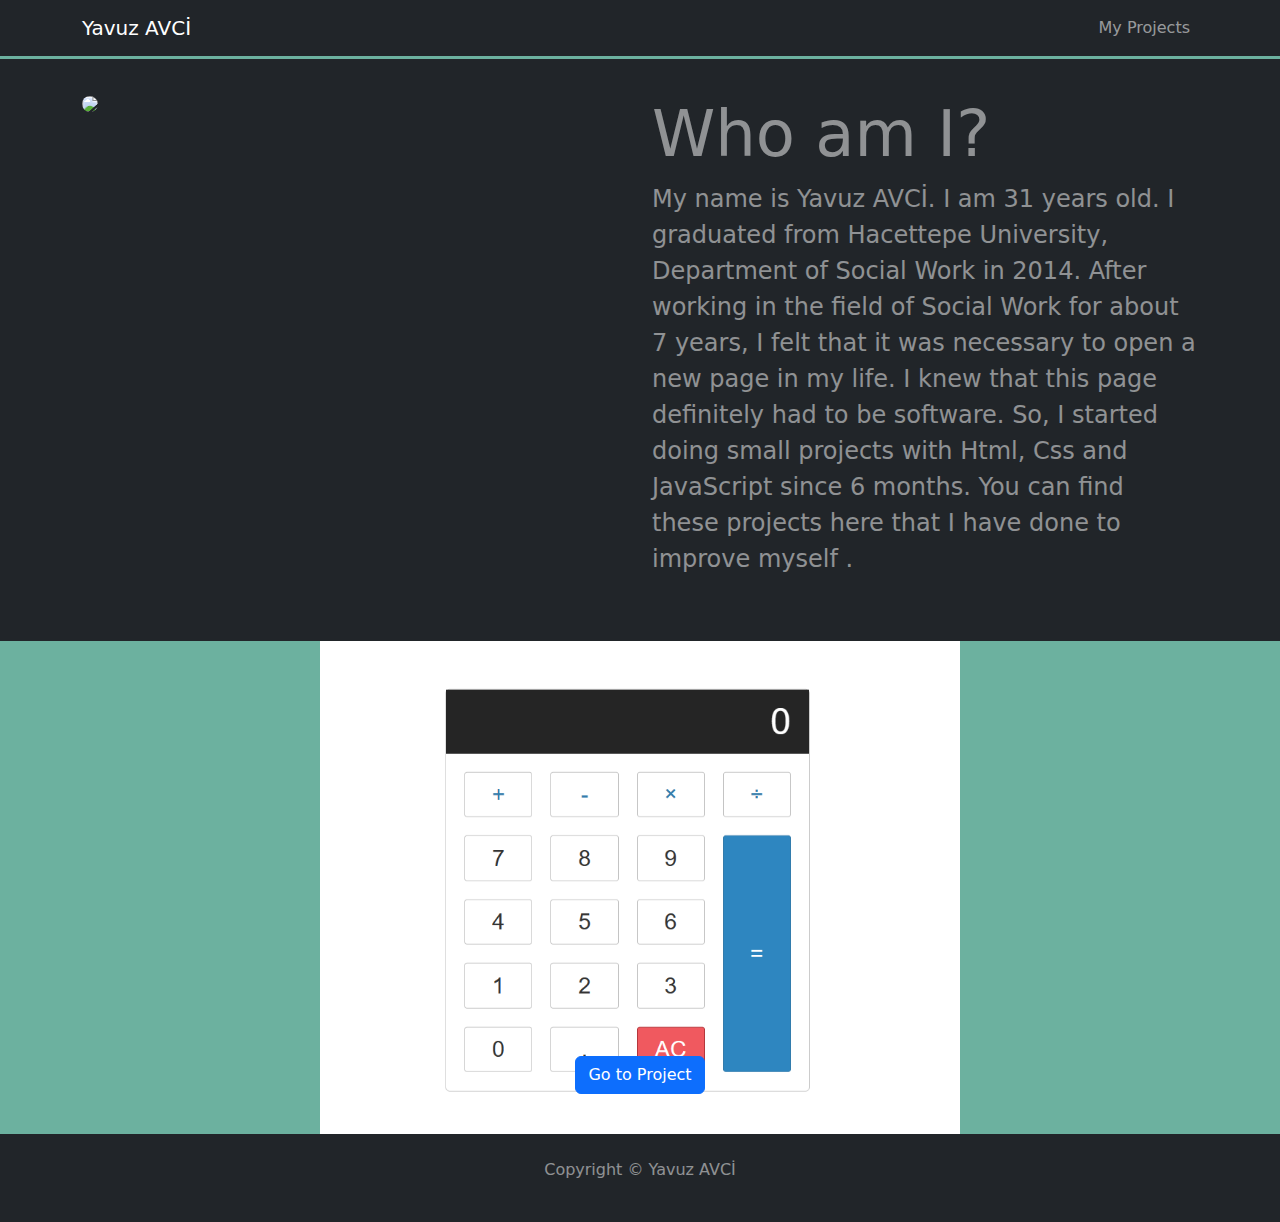
==== index.html @ d1cd1c61 "page created" ====
<!DOCTYPE html>
<html lang="en">

<head>
    <meta charset="UTF-8">
    <meta http-equiv="X-UA-Compatible" content="IE=edge">
    <meta name="viewport" content="width=device-width, initial-scale=1.0">
    <title>Yavuz AVCİ</title>
    <link rel="stylesheet" href="./assets/main.css">
    <link rel="stylesheet" href="./assets/bootstrap/css/bootstrap.min.css">
</head>

<body data-bs-spy="scroll" data-bs-target=".navbar" data-bs-offset="200">
    <nav class="navbar navbar-expand-md navbar-dark bg-dark fixed-top">
        <div class="container">
            <a href="#" class="navbar-brand">Yavuz AVCİ</a>
            <button class="navbar-toggler" data-bs-target="#navbarCollapse" data-bs-toggle="collapse">
                <span class="navbar-toggler-icon"></span>
            </button>
            <div class="collapse navbar-collapse" id="navbarCollapse">
                <ul class="navbar-nav ms-auto">
                    <li class="nav-item">
                        <a href="#myProjects" class="nav-link">My Projects</a>
                    </li>
                </ul>
            </div>
        </div>
    </nav>
    <section id="header" class="bg-dark text-muted py-5">
        <div class="container mt-5 text-white-50">
            <div class="row">
                <div class="col-md-6">
                    <img src="./assets/img/IMG_0685.JPG" class="img-fluid mb-3 rounded-circle">
                </div>
                <div class="col-md-6">
                    <h3 class="display-3">Who am I?</h3>
                    <p class=fs-4>My name is Yavuz AVCİ. I am 31 years old. I graduated from
                        Hacettepe
                        University, Department
                        of Social Work in 2014.
                        After working in the field of Social Work for about 7 years, I felt that it was
                        necessary to
                        open a new page in my life.
                        I knew that this page definitely had to be software. So, I started doing small
                        projects
                        with
                        Html, Css and JavaScript since 6 months. You can find these projects here that I
                        have
                        done
                        to improve myself .</p>
                </div>
            </div>
        </div>
    </section>

    <section id="carousel">
        <div id="carouselExampleCaptions" class="carousel slide w-50 mx-auto">
            <div class="carousel-indicators">
                <button type="button" data-bs-target="#carouselExampleCaptions" data-bs-slide-to="0" class="active"
                    aria-current="true" aria-label="Slide 1"></button>
                <button type="button" data-bs-target="#carouselExampleCaptions" data-bs-slide-to="1"
                    aria-label="Slide 2"></button>
                <button type="button" data-bs-target="#carouselExampleCaptions" data-bs-slide-to="2"
                    aria-label="Slide 3"></button>
            </div>
            <div class="carousel-inner">
                <div class="carousel-item active">
                    <img src="/assets/img/Calculator.png" class="d-block w-100" alt="...">
                    <div class="carousel-caption d-none d-md-block">
                        <a href="./projects/Calculator App/index.html" class="btn btn-primary">Go to Project</a>
                    </div>
                </div>
                <div class="carousel-item">
                    <img src="/assets/img/cinema.png" class="d-block w-100" alt="...">
                    <div class="carousel-caption d-none d-md-block">
                        <a href="./projects/Cinema Ticket Booking App/index.html" class="btn btn-primary">Go to
                            Project</a>
                    </div>
                </div>
                <div class="carousel-item">
                    <img src="/assets/img/Slider app.png" class="d-block w-100" alt="...">
                    <div class="carousel-caption d-none d-md-block">
                        <a href="./projects/Slider App/index.html" class="btn btn-primary">Go to
                            Project</a>
                    </div>
                </div>
                <div class="carousel-item">
                    <img src="/assets/img/Todo.png" class="d-block w-100" alt="...">
                    <div class="carousel-caption d-none d-md-block">
                        <a href="./projects/ToDoApp/index.html" class="btn btn-primary">Go to
                            Project</a>
                    </div>
                </div>
                <div class="carousel-item">
                    <img src="/assets/img/Course 2.png" class="d-block w-100" alt="...">
                    <div class="carousel-caption d-none d-md-block">
                        <a href="./projects/Course App/index.html" class="btn btn-primary">Go to
                            Project</a>
                    </div>
                </div>
                <div class="carousel-item">
                    <img src="/assets/img/Quiz App.png" class="d-block w-100" alt="...">
                    <div class="carousel-caption d-none d-md-block">
                        <a href="./projects/Quiz App/index.html" class="btn btn-primary">Go to
                            Project</a>
                    </div>
                </div>
            </div>
            <button class="carousel-control-prev" type="button" data-bs-target="#carouselExampleCaptions"
                data-bs-slide="prev">
                <span class="carousel-control-prev-icon" aria-hidden="true"></span>
                <span class="visually-hidden">Previous</span>
            </button>
            <button class="carousel-control-next" type="button" data-bs-target="#carouselExampleCaptions"
                data-bs-slide="next">
                <span class="carousel-control-next-icon" aria-hidden="true"></span>
                <span class="visually-hidden">Next</span>
            </button>
        </div>
    </section>

    <!-- <section id="carouselExampleDark">
        <div class="carousel slide w-50 carousel-dark carousel-fade mx-auto" data-bs-ride="carousel" id="slider1">
            <ol class="carousel-indicators">
                <li data-bs-target="#slider1" data-bs-slide-to="0" class="active"></li>
                <li data-bs-target="#slider1" data-bs-slide-to="1"></li>
                <li data-bs-target="#slider1" data-bs-slide-to="2"></li>
                <li data-bs-target="#slider1" data-bs-slide-to="3"></li>
            </ol>
            <div class="carousel-inner">
                <div class="carousel-item active" data-bs-interval="10000">
                    <img src="./assets/img/Quiz App.png" class="d-block w-100" alt="...">
                    <div class="carousel-caption d-none d-md-block">
                        <a href="./projects/Quiz App/index.html" class="btn btn-primary">Go to Project</a>
                    </div>
                </div>
                <div class="carousel-item" data-bs-interval="2000">
                    <img src="./assets/img/Course 2.png" class="d-block w-100" alt="...">
                    <div class="carousel-caption d-none d-md-block">
                        <a href="./projects/Course App/index.html" class="btn btn-primary">Go to Project</a>
                    </div>
                </div>
                <div class="carousel-item" data-bs-interval="2000">
                    <img src="./assets/img/Slider app.png" class="d-block w-100" alt="...">
                    <div class="carousel-caption d-none d-md-block">
                        <a href="./projects/Slider App/index.html" class="btn btn-primary">Go to Project</a>
                    </div>
                </div>
                <div class="carousel-item" data-bs-interval="2000">
                    <img src="./assets/img/Calculator.png" class="d-block w-100" alt="...">
                    <div class="carousel-caption d-none d-md-block">
                        <a href="./projects/Calculator App/index.html" class="btn btn-primary">Go to Project</a>
                    </div>
                </div>
                <div class="carousel-item" data-bs-interval="2000">
                    <img src="./assets/img/cinema.png" class="d-block w-100" alt="...">
                    <div class="carousel-caption d-none d-md-block">
                        <a href="./projects/Cinema Ticket Booking App/index.html" class="btn btn-primary">Go to
                            Project</a>
                    </div>
                </div>
                <div class="carousel-item" data-bs-interval="2000">
                    <img src="./assets/img/Todo.png" class="d-block w-100" alt="...">
                    <div class="carousel-caption d-none d-md-block">
                        <a href="./projects/ToDoApp/index.html" class="btn btn-primary">Go to
                            Project</a>
                    </div>
                </div>
            </div>
            <a href="#slider1" class="carousel-control-prev" data-bs-slide="prev">
                <span class="carousel-control-prev-icon"></span>
            </a>
            <a href="#slider1" class="carousel-control-next" data-bs-slide="next">
                <span class="carousel-control-next-icon"></span>
            </a>
        </div>

    </section> -->

    <footer id="footer" class="text-center py-4 bg-dark text-white-50">
        <div class="container">
            <div class="row">
                <div class="col">
                    <p>Copyright &copy;
                        <span>Yavuz AVCİ</span>
                    </p>
                </div>
            </div>
        </div>
    </footer>


    <script src="./assets/script.js"></script>
    <script src="./assets/bootstrap/js/bootstrap.bundle.min.js"></script>
</body>

</html>
---- assets/main.css ----
* {
    margin: 0;
    padding: 0;
    box-sizing: border-box;
}


nav {
    /* background-color: #6CB19F; */
    border-bottom: #6CB19F 3px solid;
}

#header {
    /* background-color: #6CB19F; */
}

#carousel {
    background-color: #6CB19F;
    /* background-color: rgba(red, green, blue, alpha); */

}
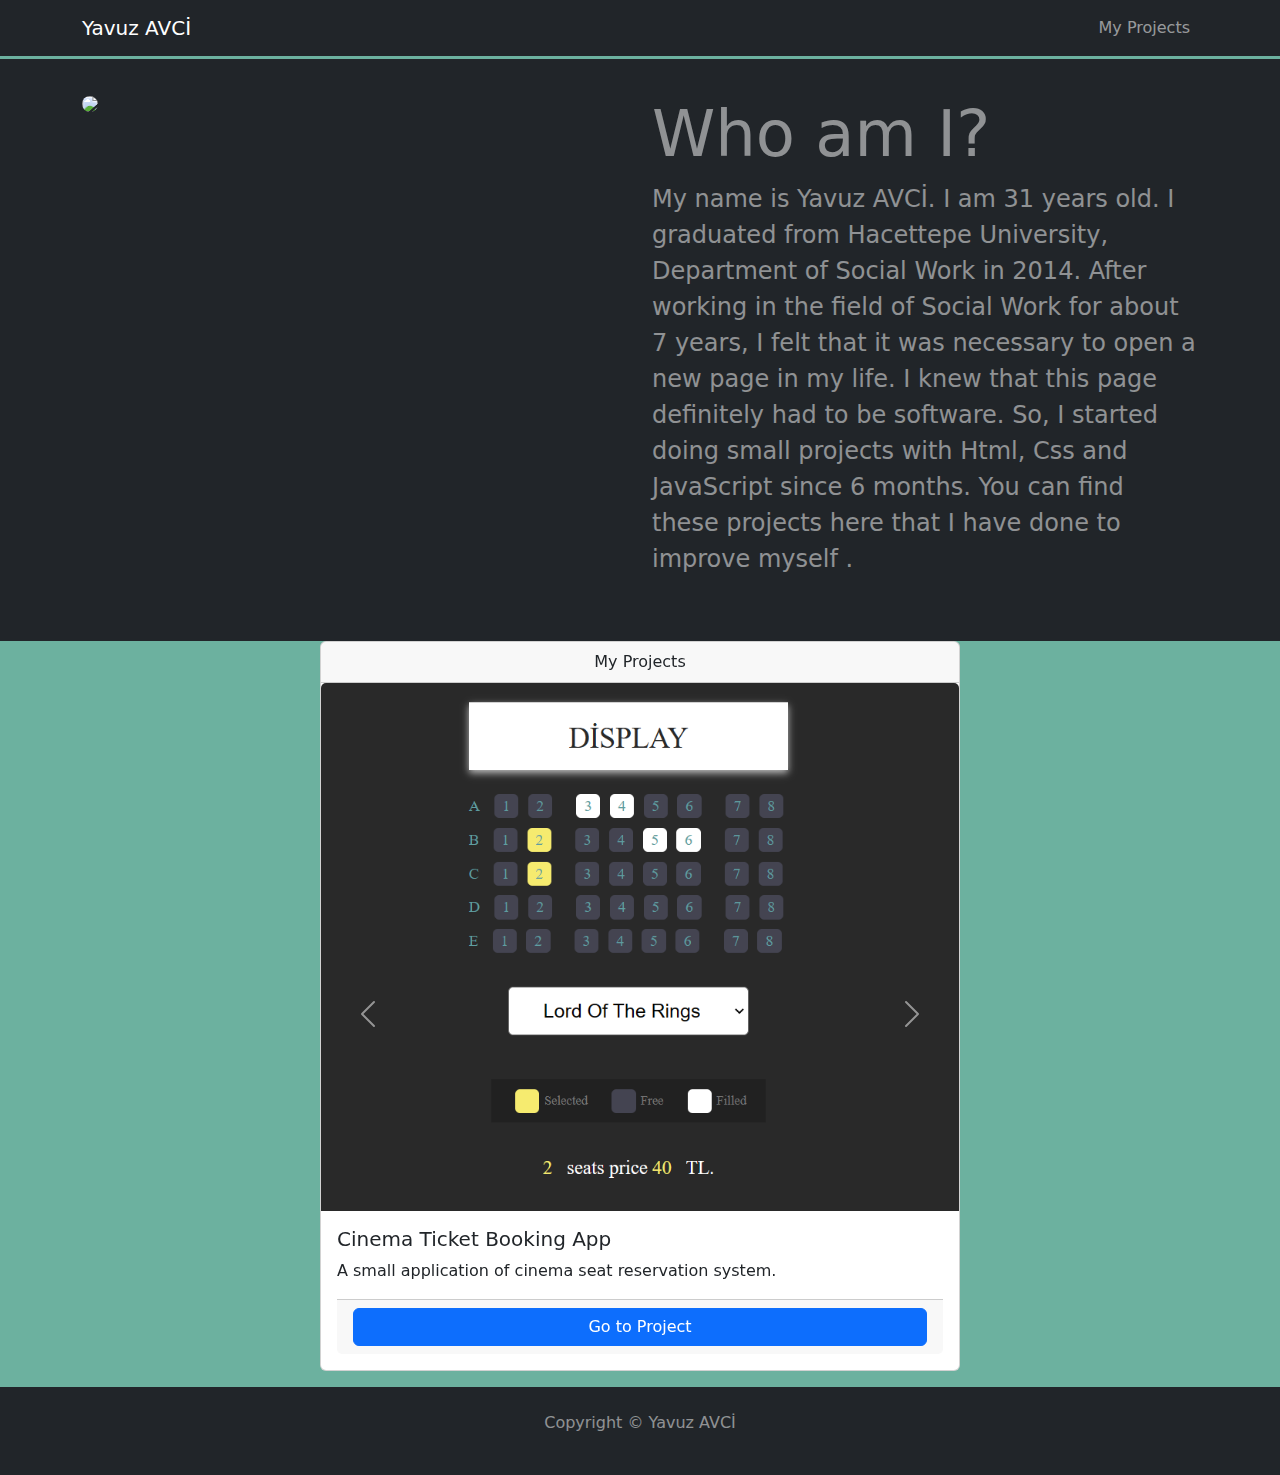
==== commit 73d38873: "slider is updated" ====
--- a/index.html
+++ b/index.html
@@ -65,44 +65,107 @@
             </div>
             <div class="carousel-inner">
                 <div class="carousel-item active">
-                    <img src="/assets/img/Calculator.png" class="d-block w-100" alt="...">
-                    <div class="carousel-caption d-none d-md-block">
-                        <a href="./projects/Calculator App/index.html" class="btn btn-primary">Go to Project</a>
+                    <div class="card mb-3">
+                        <div class="card-header text-center">
+                            My Projects
+                        </div>
+                        <img src="/assets/img/cinema.png" class="card-img-top" alt="...">
+                        <div class="card-body">
+                            <h5 class="card-title">Cinema Ticket Booking App</h5>
+                            <p class="card-text">A small application of cinema seat reservation system.</p>
+                            <div class="card-footer">
+                                <a href="./projects/Cinema Ticket Booking App/index.html"
+                                    class="btn btn-primary d-block" target="_blank">Go to
+                                    Project</a>
+                            </div>
+                        </div>
                     </div>
                 </div>
                 <div class="carousel-item">
-                    <img src="/assets/img/cinema.png" class="d-block w-100" alt="...">
-                    <div class="carousel-caption d-none d-md-block">
-                        <a href="./projects/Cinema Ticket Booking App/index.html" class="btn btn-primary">Go to
-                            Project</a>
+                    <div class="card mb-3">
+                        <div class="card-header text-center">
+                            My Projects
+                        </div>
+                        <img src="/assets/img/Calculator.png" class="card-img-top" alt="...">
+                        <div class="card-body">
+                            <h5 class="card-title">Calculator App</h5>
+                            <p class="card-text">This is a calculator that you can use easily.</p>
+                            <div class="card-footer">
+                                <a href="./projects/Calculator App/index.html" class="btn btn-primary d-block"
+                                    target="_blank">Go to
+                                    Project</a>
+                            </div>
+                        </div>
                     </div>
                 </div>
-                <div class="carousel-item">
-                    <img src="/assets/img/Slider app.png" class="d-block w-100" alt="...">
-                    <div class="carousel-caption d-none d-md-block">
-                        <a href="./projects/Slider App/index.html" class="btn btn-primary">Go to
-                            Project</a>
+                <div class="carousel-item ">
+                    <div class="card mb-3">
+                        <div class="card-header text-center">
+                            My Projects
+                        </div>
+                        <img src="/assets/img/Todo.png" class="card-img-top" alt="...">
+                        <div class="card-body">
+                            <h5 class="card-title">ToDo App</h5>
+                            <p class="card-text">Items are added to the task list and deleted. Also these items are
+                                saved in local storage.</p>
+                            <div class="card-footer">
+                                <a href="./projects/ToDoApp/index.html" class="btn btn-primary d-block"
+                                    target="_blank">Go to
+                                    Project</a>
+                            </div>
+                        </div>
                     </div>
                 </div>
-                <div class="carousel-item">
-                    <img src="/assets/img/Todo.png" class="d-block w-100" alt="...">
-                    <div class="carousel-caption d-none d-md-block">
-                        <a href="./projects/ToDoApp/index.html" class="btn btn-primary">Go to
-                            Project</a>
+                <div class="carousel-item ">
+                    <div class="card mb-3">
+                        <div class="card-header text-center">
+                            My Projects
+                        </div>
+                        <img src="/assets/img/Course 2.png" class="card-img-top" alt="...">
+                        <div class="card-body">
+                            <h5 class="card-title">Course App</h5>
+                            <p class="card-text">This is a course enrollment program. Course informations are uploaded
+                                to the system, kept in localstorage, if you want can be delete.</p>
+                            <div class="card-footer">
+                                <a href="./projects/Course App/index.html" class="btn btn-primary d-block"
+                                    target="_blank">Go to
+                                    Project</a>
+                            </div>
+                        </div>
                     </div>
                 </div>
-                <div class="carousel-item">
-                    <img src="/assets/img/Course 2.png" class="d-block w-100" alt="...">
-                    <div class="carousel-caption d-none d-md-block">
-                        <a href="./projects/Course App/index.html" class="btn btn-primary">Go to
-                            Project</a>
+                <div class="carousel-item ">
+                    <div class="card mb-3">
+                        <div class="card-header text-center">
+                            My Projects
+                        </div>
+                        <img src="/assets/img/Quiz App.png" class="card-img-top" alt="...">
+                        <div class="card-body">
+                            <h5 class="card-title">Quiz App</h5>
+                            <p class="card-text">A simple quiz app. Let's see how many questions you will know.</p>
+                            <div class="card-footer">
+                                <a href="./projects/Calculator App/index.html" class="btn btn-primary d-block"
+                                    target="_blank">Go to
+                                    Project</a>
+                            </div>
+                        </div>
                     </div>
                 </div>
-                <div class="carousel-item">
-                    <img src="/assets/img/Quiz App.png" class="d-block w-100" alt="...">
-                    <div class="carousel-caption d-none d-md-block">
-                        <a href="./projects/Quiz App/index.html" class="btn btn-primary">Go to
-                            Project</a>
+                <div class="carousel-item ">
+                    <div class="card mb-3">
+                        <div class="card-header text-center">
+                            My Projects
+                        </div>
+                        <img src="/assets/img/Slider app.png" class="card-img-top" alt="...">
+                        <div class="card-body">
+                            <h5 class="card-title">Slider App</h5>
+                            <p class="card-text">This app working slider application dynamically. </p>
+                            <div class="card-footer">
+                                <a href="./projects/Slider App/index.html" class="btn btn-primary d-block"
+                                    target="_blank">Go to
+                                    Project</a>
+                            </div>
+                        </div>
                     </div>
                 </div>
             </div>
@@ -118,65 +181,6 @@
             </button>
         </div>
     </section>
-
-    <!-- <section id="carouselExampleDark">
-        <div class="carousel slide w-50 carousel-dark carousel-fade mx-auto" data-bs-ride="carousel" id="slider1">
-            <ol class="carousel-indicators">
-                <li data-bs-target="#slider1" data-bs-slide-to="0" class="active"></li>
-                <li data-bs-target="#slider1" data-bs-slide-to="1"></li>
-                <li data-bs-target="#slider1" data-bs-slide-to="2"></li>
-                <li data-bs-target="#slider1" data-bs-slide-to="3"></li>
-            </ol>
-            <div class="carousel-inner">
-                <div class="carousel-item active" data-bs-interval="10000">
-                    <img src="./assets/img/Quiz App.png" class="d-block w-100" alt="...">
-                    <div class="carousel-caption d-none d-md-block">
-                        <a href="./projects/Quiz App/index.html" class="btn btn-primary">Go to Project</a>
-                    </div>
-                </div>
-                <div class="carousel-item" data-bs-interval="2000">
-                    <img src="./assets/img/Course 2.png" class="d-block w-100" alt="...">
-                    <div class="carousel-caption d-none d-md-block">
-                        <a href="./projects/Course App/index.html" class="btn btn-primary">Go to Project</a>
-                    </div>
-                </div>
-                <div class="carousel-item" data-bs-interval="2000">
-                    <img src="./assets/img/Slider app.png" class="d-block w-100" alt="...">
-                    <div class="carousel-caption d-none d-md-block">
-                        <a href="./projects/Slider App/index.html" class="btn btn-primary">Go to Project</a>
-                    </div>
-                </div>
-                <div class="carousel-item" data-bs-interval="2000">
-                    <img src="./assets/img/Calculator.png" class="d-block w-100" alt="...">
-                    <div class="carousel-caption d-none d-md-block">
-                        <a href="./projects/Calculator App/index.html" class="btn btn-primary">Go to Project</a>
-                    </div>
-                </div>
-                <div class="carousel-item" data-bs-interval="2000">
-                    <img src="./assets/img/cinema.png" class="d-block w-100" alt="...">
-                    <div class="carousel-caption d-none d-md-block">
-                        <a href="./projects/Cinema Ticket Booking App/index.html" class="btn btn-primary">Go to
-                            Project</a>
-                    </div>
-                </div>
-                <div class="carousel-item" data-bs-interval="2000">
-                    <img src="./assets/img/Todo.png" class="d-block w-100" alt="...">
-                    <div class="carousel-caption d-none d-md-block">
-                        <a href="./projects/ToDoApp/index.html" class="btn btn-primary">Go to
-                            Project</a>
-                    </div>
-                </div>
-            </div>
-            <a href="#slider1" class="carousel-control-prev" data-bs-slide="prev">
-                <span class="carousel-control-prev-icon"></span>
-            </a>
-            <a href="#slider1" class="carousel-control-next" data-bs-slide="next">
-                <span class="carousel-control-next-icon"></span>
-            </a>
-        </div>
-
-    </section> -->
-
     <footer id="footer" class="text-center py-4 bg-dark text-white-50">
         <div class="container">
             <div class="row">
@@ -188,8 +192,6 @@
             </div>
         </div>
     </footer>
-
-
     <script src="./assets/script.js"></script>
     <script src="./assets/bootstrap/js/bootstrap.bundle.min.js"></script>
 </body>
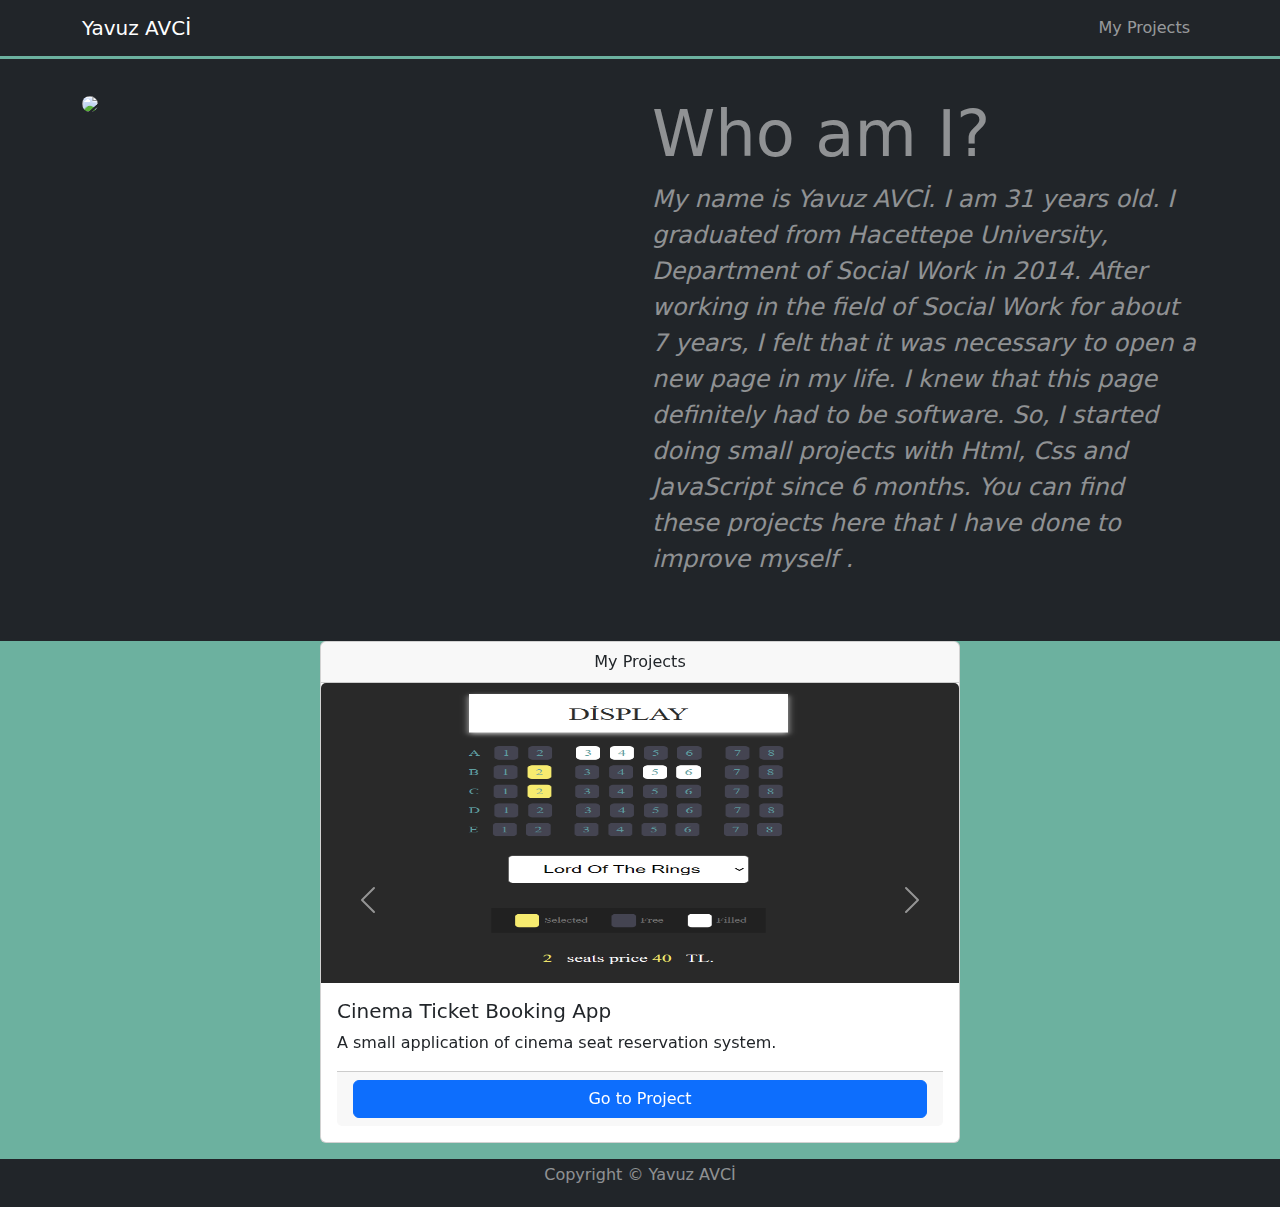
==== commit a566987c: "new arragement" ====
--- a/index.html
+++ b/index.html
@@ -20,7 +20,7 @@
             <div class="collapse navbar-collapse" id="navbarCollapse">
                 <ul class="navbar-nav ms-auto">
                     <li class="nav-item">
-                        <a href="#myProjects" class="nav-link">My Projects</a>
+                        <a href="#carousel" class="nav-link">My Projects</a>
                     </li>
                 </ul>
             </div>
@@ -34,7 +34,7 @@
                 </div>
                 <div class="col-md-6">
                     <h3 class="display-3">Who am I?</h3>
-                    <p class=fs-4>My name is Yavuz AVCİ. I am 31 years old. I graduated from
+                    <p class="fs-4 fst-italic">My name is Yavuz AVCİ. I am 31 years old. I graduated from
                         Hacettepe
                         University, Department
                         of Social Work in 2014.
@@ -55,21 +55,13 @@
 
     <section id="carousel">
         <div id="carouselExampleCaptions" class="carousel slide w-50 mx-auto">
-            <div class="carousel-indicators">
-                <button type="button" data-bs-target="#carouselExampleCaptions" data-bs-slide-to="0" class="active"
-                    aria-current="true" aria-label="Slide 1"></button>
-                <button type="button" data-bs-target="#carouselExampleCaptions" data-bs-slide-to="1"
-                    aria-label="Slide 2"></button>
-                <button type="button" data-bs-target="#carouselExampleCaptions" data-bs-slide-to="2"
-                    aria-label="Slide 3"></button>
-            </div>
             <div class="carousel-inner">
                 <div class="carousel-item active">
                     <div class="card mb-3">
                         <div class="card-header text-center">
                             My Projects
                         </div>
-                        <img src="/assets/img/cinema.png" class="card-img-top" alt="...">
+                        <img src="./assets/img/cinema.png" class="card-img-top img-fluid" alt="...">
                         <div class="card-body">
                             <h5 class="card-title">Cinema Ticket Booking App</h5>
                             <p class="card-text">A small application of cinema seat reservation system.</p>
@@ -86,7 +78,7 @@
                         <div class="card-header text-center">
                             My Projects
                         </div>
-                        <img src="/assets/img/Calculator.png" class="card-img-top" alt="...">
+                        <img src="./assets/img/calculator.png" class="card-img-top img-fluid" alt="...">
                         <div class="card-body">
                             <h5 class="card-title">Calculator App</h5>
                             <p class="card-text">This is a calculator that you can use easily.</p>
@@ -103,7 +95,7 @@
                         <div class="card-header text-center">
                             My Projects
                         </div>
-                        <img src="/assets/img/Todo.png" class="card-img-top" alt="...">
+                        <img src="./assets/img/toDo.png" class="card-img-top img-fluid" alt="...">
                         <div class="card-body">
                             <h5 class="card-title">ToDo App</h5>
                             <p class="card-text">Items are added to the task list and deleted. Also these items are
@@ -121,7 +113,7 @@
                         <div class="card-header text-center">
                             My Projects
                         </div>
-                        <img src="/assets/img/Course 2.png" class="card-img-top" alt="...">
+                        <img src="./assets/img/course.png" class="card-img-top img-fluid" alt="...">
                         <div class="card-body">
                             <h5 class="card-title">Course App</h5>
                             <p class="card-text">This is a course enrollment program. Course informations are uploaded
@@ -139,29 +131,47 @@
                         <div class="card-header text-center">
                             My Projects
                         </div>
-                        <img src="/assets/img/Quiz App.png" class="card-img-top" alt="...">
+                        <img src="./assets/img/quiz.png" class="card-img-top img-fluid" alt="...">
                         <div class="card-body">
                             <h5 class="card-title">Quiz App</h5>
                             <p class="card-text">A simple quiz app. Let's see how many questions you will know.</p>
                             <div class="card-footer">
-                                <a href="./projects/Calculator App/index.html" class="btn btn-primary d-block"
-                                    target="_blank">Go to
-                                    Project</a>
-                            </div>
-                        </div>
-                    </div>
-                </div>
-                <div class="carousel-item ">
-                    <div class="card mb-3">
-                        <div class="card-header text-center">
-                            My Projects
-                        </div>
-                        <img src="/assets/img/Slider app.png" class="card-img-top" alt="...">
+                                <a href="./projects/Quiz App/index.html" class="btn btn-primary d-block"
+                                    target="_blank">Go to
+                                    Project</a>
+                            </div>
+                        </div>
+                    </div>
+                </div>
+                <div class="carousel-item ">
+                    <div class="card mb-3">
+                        <div class="card-header text-center">
+                            My Projects
+                        </div>
+                        <img src="./assets/img/slider app.png" class="card-img-top img-fluid" alt="...">
                         <div class="card-body">
                             <h5 class="card-title">Slider App</h5>
                             <p class="card-text">This app working slider application dynamically. </p>
                             <div class="card-footer">
                                 <a href="./projects/Slider App/index.html" class="btn btn-primary d-block"
+                                    target="_blank">Go to
+                                    Project</a>
+                            </div>
+                        </div>
+                    </div>
+                </div>
+                <div class="carousel-item ">
+                    <div class="card mb-3">
+                        <div class="card-header text-center">
+                            My Projects
+                        </div>
+                        <img src="./assets/img/game.png" class="card-img-top img-fluid" alt="...">
+                        <div class="card-body">
+                            <h5 class="card-title">Hangman</h5>
+                            <p class="card-text">This is my first game project. If you can guess the word correctly, you
+                                can avoid being hanged. </p>
+                            <div class="card-footer">
+                                <a href="./projects/Simple Game  App/index.html" class="btn btn-primary d-block"
                                     target="_blank">Go to
                                     Project</a>
                             </div>
@@ -181,7 +191,8 @@
             </button>
         </div>
     </section>
-    <footer id="footer" class="text-center py-4 bg-dark text-white-50">
+
+    <footer id="footer" class="text-center py-1 bg-dark text-white-50">
         <div class="container">
             <div class="row">
                 <div class="col">
--- a/assets/main.css
+++ b/assets/main.css
@@ -6,16 +6,15 @@
 
 
 nav {
-    /* background-color: #6CB19F; */
     border-bottom: #6CB19F 3px solid;
 }
 
-#header {
-    /* background-color: #6CB19F; */
-}
 
 #carousel {
     background-color: #6CB19F;
-    /* background-color: rgba(red, green, blue, alpha); */
 
+}
+
+#carousel .card img {
+    height: 300px;
 }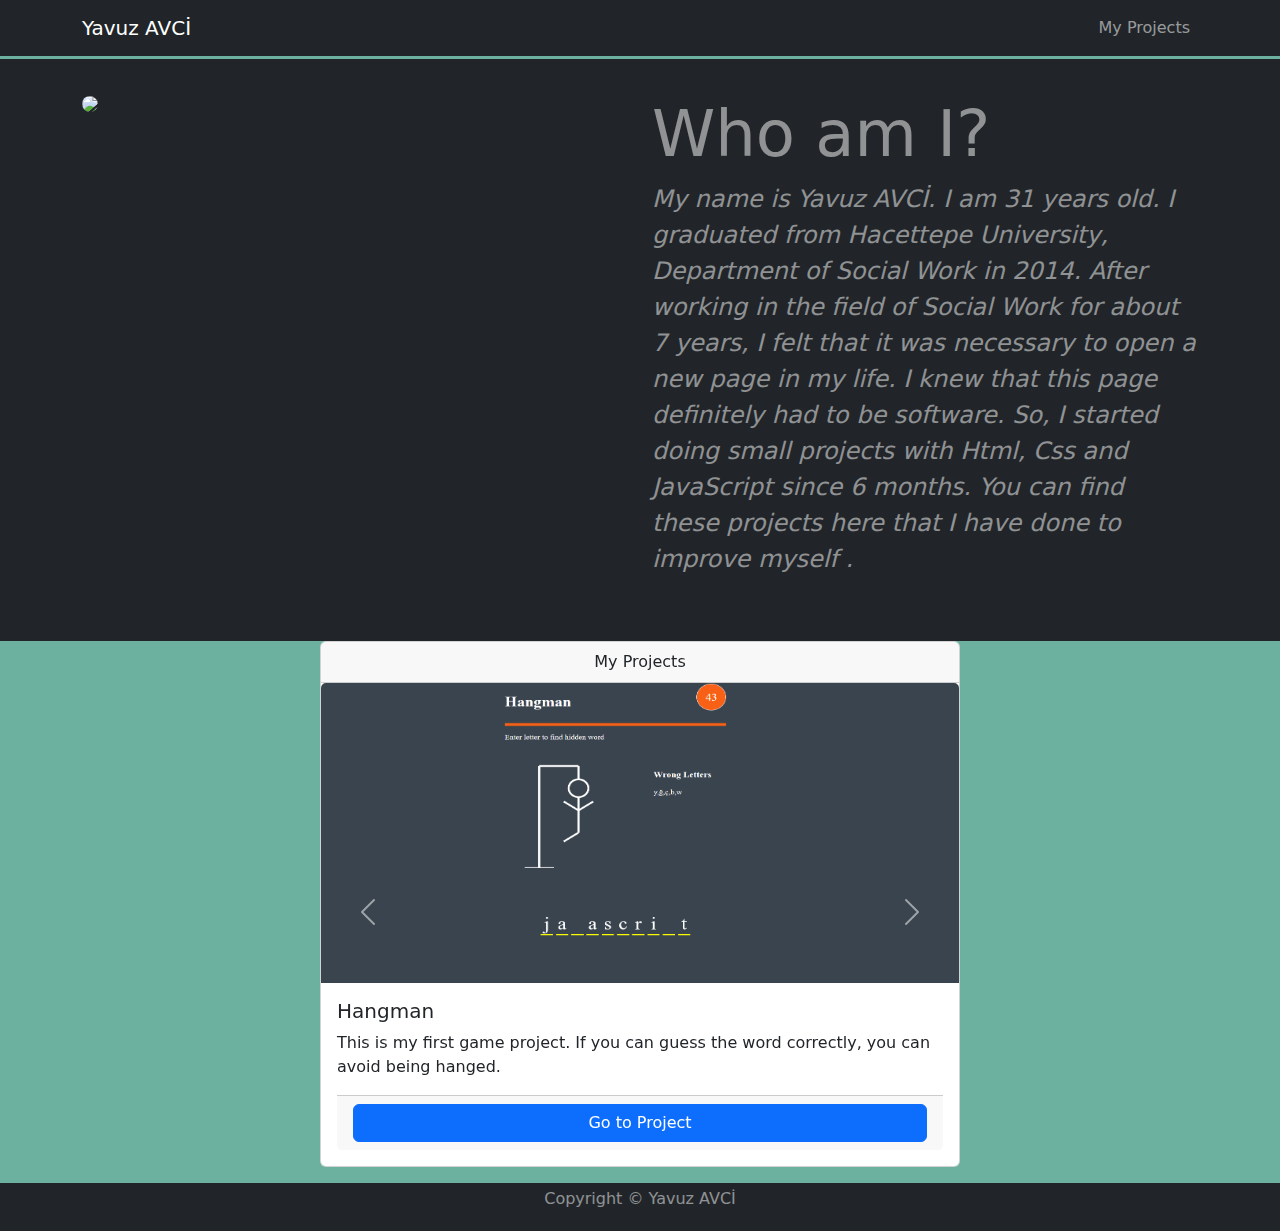
==== commit 8456d201: ""active" is added to hangman" ====
--- a/index.html
+++ b/index.html
@@ -56,7 +56,7 @@
     <section id="carousel">
         <div id="carouselExampleCaptions" class="carousel slide w-50 mx-auto">
             <div class="carousel-inner">
-                <div class="carousel-item active">
+                <div class="carousel-item ">
                     <div class="card mb-3">
                         <div class="card-header text-center">
                             My Projects
@@ -160,7 +160,7 @@
                         </div>
                     </div>
                 </div>
-                <div class="carousel-item ">
+                <div class="carousel-item active">
                     <div class="card mb-3">
                         <div class="card-header text-center">
                             My Projects
@@ -171,7 +171,7 @@
                             <p class="card-text">This is my first game project. If you can guess the word correctly, you
                                 can avoid being hanged. </p>
                             <div class="card-footer">
-                                <a href="./projects/Simple Game  App/index.html" class="btn btn-primary d-block"
+                                <a href="./projects/Hangman/index.html" class="btn btn-primary d-block"
                                     target="_blank">Go to
                                     Project</a>
                             </div>
